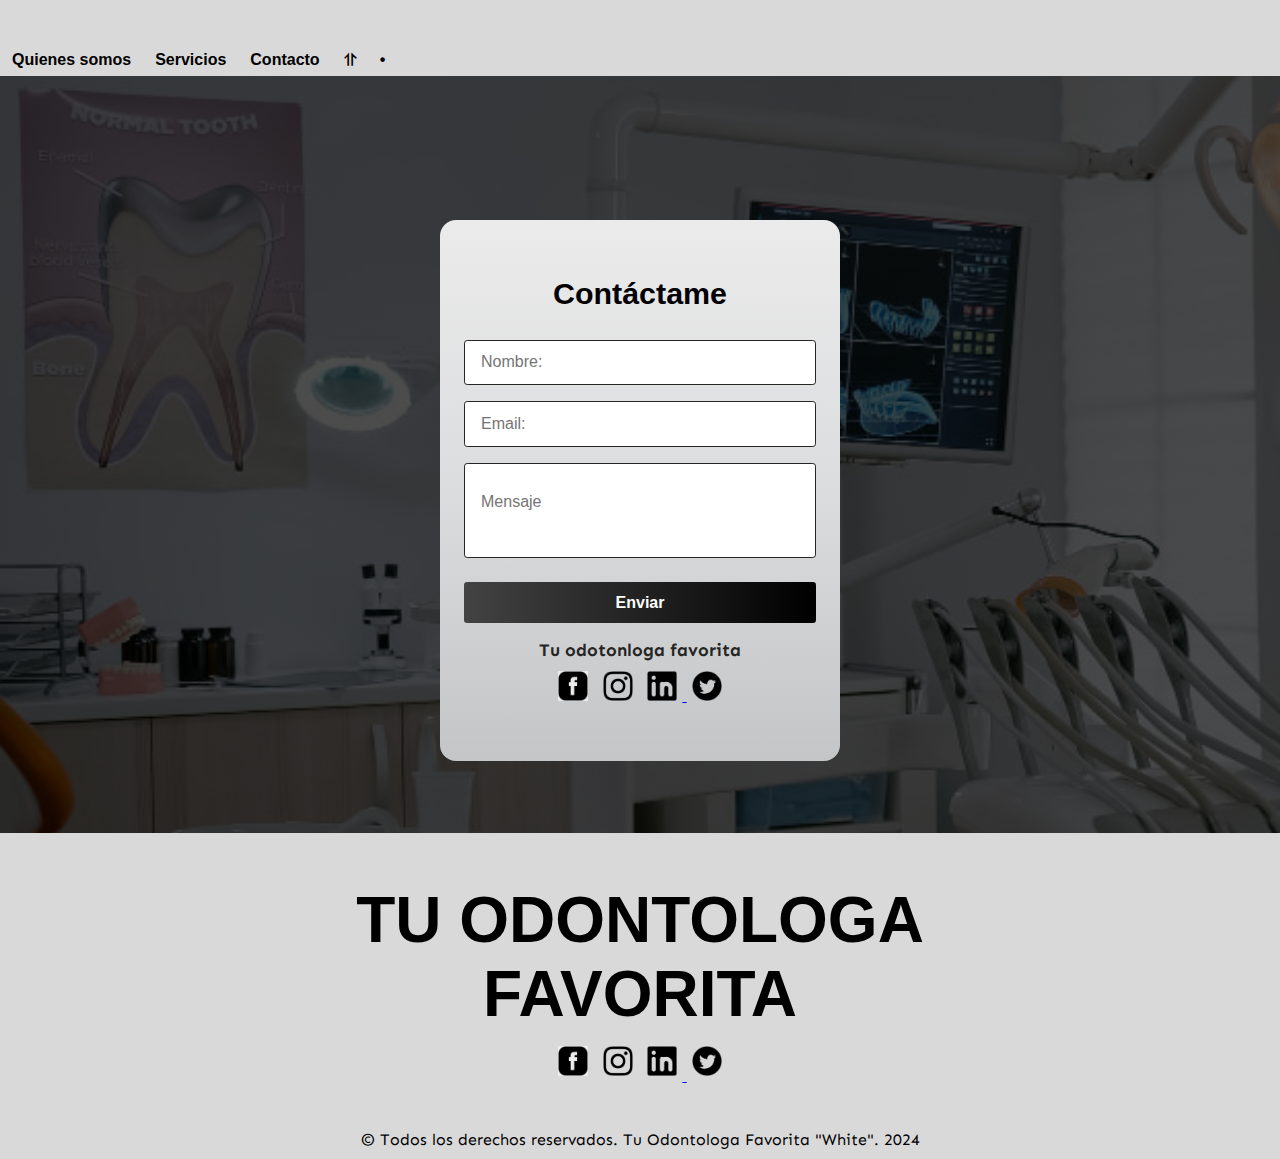
==== contacto.html @ 2cdd818e "Add files via upload" ====
<!DOCTYPE html>
<html lang="en">
    <head>
        <meta charset="UTF-8">
        <meta name="viewoirt" content="width=device-width, initial-scale=1.0">
        <title>White - Contacto</title>
        <link rel="shortcut icon" type="image/x-icon" href="./img/diente.png">
        <link rel="stylesheet" href="./css/2.css">
    </head>
    <body>

        <header id="header">
            <div class="contenedor">
                <p class="logo-text">White</p>
                
                <nav>
                    <a href="./1.html" class="nav-quines-somos">Quienes somos</a>
                    <a href="./servicios.html" class="nav-servicios">Servicios</a>
                    <a href="./contacto.html" class="nav-contacto">Contacto</a>
                    <a href="./precios.html" class="nav-header">⥣</a>
                    <a href="./terminos.html" class="nav-header">•</a>
                </nav>
            </div>
        </header>
<br>
<br>
<br>
<br>
<br>
<br>
<br>
<br>
        <form class="form" id="forms">
            <div class="form_contenedor">
                <h2 class="form_titulo">Contáctame</h2>
                <input type="text" class="form_txt" placeholder="Nombre:" id="nombre">

                <input type="email" class="form_txt" placeholder="Email:" id="email">

                <textarea class="form_txt form-text" placeholder="Mensaje"></textarea>           
            
                <input type="submit" value="Enviar" class="form_cta">

                <div class="iconos">
                    <p><b>Tu odotonloga favorita</b></p>
                    <a href="#"><img src="./img/FacebookBlack.png" alt="Facebook" width="30px" height="30px"></a>
                    <a href="#"><img src="./img/InstagramBlack.png" alt="Instagram" width="30px" height="30px"></a>
                    <a href="#"><img src="./img/LinkedinBlack.png" alt="Linkedin" width="30px" height="30px" >
                    <a href="#"><img src="./img/TwitterBlack.png" alt="Twitter" width="30px" height="30px"></a>
                </div>
                
            </div>
        </form>
<br>
<br>
<br>
<br>
        <footer id="footer">
            <div class="container">
                    <h2>TU ODONTOLOGA<br>FAVORITA</h2>
                    
                    <div class="iconos">
                        
                        <a href="#"><img src="./img/FacebookBlack.png" alt="Facebook" width="20" height="20"></a>
                        <a href="#"><img src="./img/InstagramBlack.png" alt="Instagram" width="20" height="20"></a>
                        <a href="#"><img src="./img/LinkedinBlack.png" alt="Linkedin" width="20" height="20" >
                        <a href="#"><img src="./img/TwitterBlack.png" alt="Twitter" width="20" height="20"></a>
                    </div>

<!--                 <div class="footer-contactos">                    
                    <form action="#">
                        <img src="../img/WhatsAppBlack.png" alt="Gmail" width="47px" height="40px">
                        <button>(+51) 922008800</button>
                    </form>
                    <form action="#">
                        <img src="../img/GmailBlack.png" alt="Gmail" width="37" height="38">
                        <button>odontologia@x1.pe</button>
                    </form>
                    <br> -->
  
                    <p>&copy; Todos los derechos reservados. Tu Odontologa Favorita "White". 2024</p>
                </div>
        </footer>
    </body>
</html>
---- css/2.css ----
@import url('https://fonts.googleapis.com/css2?family=Luckiest+Guy&family=Sen&display=swap');

* {
    box-sizing: border-box;
    margin: 0;
    padding: 0;
}

body{
    font-family: 'Aileron Regular', sans-serif;
    margin: 0;
    background: -webkit-gradient(to right, #434343 0%, black 100%);
    background: linear-gradient(to right, #434343 0%, black 100%);
    height: 100%;
    width: 100%;
    color: rgb(255, 255, 255);
    background-image: linear-gradient(100deg,rgb(0, 0, 0, 0.7),rgb(0, 0, 0, 0.7)),url(../img/clinicaodotologica.jpg);
    background-repeat: no-repeat;
    background-size: cover;
    /* background-attachment: fixed; */
}

h1{font-size: 2.8em;}
h2{ font-size: 1.7em;}
h3{ font-size: 1.5em;}
h4{font-size: 1em;}
h5{font-size: 1.2em; color: #D9D9D9;}

p{font-size: 1em;
    font-family: 'Luckiest Guy', cursive;
    font-family: 'Sen', sans-serif;}

button{
    font-size: 1em;
    font-weight: bold;
    padding: 10px 10px;
    border-radius: 15px;
    border: 1px solid #505152;
    color: rgba(22, 21, 21, 0.836);
    background-color: rgb(248, 249, 247);
}

 .contenedor {
    max-width: 1400px;
    margin: auto; 
 }

header {
    background-color:#D9D9D9 ;
    background-size: cover;
    background-position: center;
 }

.logo-text {
    margin: 0;
    padding: 0.7px 26px;
    font-weight: bold;
    color: rgb(0.2, 0.2, 0.2);
    font-size: 2.3em;
}

.logo-text {
    transform: scale(1);
    transition: transform 0.5s;
}

.logo-text:hover {
    transform: scale(1.4);
}

header .container {
    display: flex;
    flex-direction: column;
    align-items: center;
}
header nav{
    display: flex;
    flex-direction: row;
    text-align: center;
    padding-bottom: 2px;

}


header a {
    padding: 5px 12px;
    text-decoration: none;
    font-weight: bold;
    color: rgb(0.9, 0.9, 0.9);
}

header a:hover {
    color:rgba(18, 10, 63, 0.616);

}

.form {
    position: relative;
    background: linear-gradient(to top, #c4c5c7 0%, #dcdddf 52%, #ebebeb 100%);
    background-color: #E4E4E1;
    width: 90%;
    margin: auto;
    max-width: 400px;
    border-radius: 1em;
    padding: 3.5em 1.5em;
}
.form_contenedor {
    width: 100%;
    display: grid;
    gap: 1em;
    grid-auto-columns: 100%;
}
.form_titulo {
    text-align: center;
    font-size: 1.9rem;
    margin-bottom: .4em;
    outline: none;
    color: #000;
}

.form_txt {
    font-family: inherit;
    font-size: 1rem;
    padding: .8em 1em;
    border: 1px solid #252524;
    border-radius: 0.2em;
}

.form-text {
    resize: none;
    padding: 1.8em 1em;
    margin-bottom: .5em;
}

.form_cta {
    font-family: inherit;
    font-size: 1rem;
    background: -webkit-gradient(to right, #434343 0%, black 100%);
    background: linear-gradient(to right, #434343 0%, black 100%);
    color:rgb(255, 255, 254);
    border: none;
    font-weight: 300;
    padding: .7em 0;
    border-radius: .2em;
    cursor: pointer;
    font-weight: 900;
}
.iconos {
    text-align: center;
    margin: 0 5px;
}
.iconos p {
    font-size: 1.1em;
    color: #252524;
    text-align: center;
    margin-bottom: 10px;
}

.iconos img {
    margin: 0 5px;
}
a img {
    transform: scale(1);
    transition: transform 0.5s;
}
a:hover img {
    transform: scale(1.4);
}

#footer {
    background-color: #D9D9D9;
    margin: 0 auto;
}
#footer .container{
    text-align: center;
}

#footer h2 {
    font-size:1.6em;
    text-align: center;
    margin: 0 auto;
    padding-top: 50px;
    color: #000;

}

#footer .iconos {
    padding-top: 10px;
    padding-bottom: 20px;
}

#footer button{
    font-size: 0.9em;
    font-weight: bold;
    padding: 10px 10px;
   
}

#footer .footer-contactos{
    margin-bottom: 50px;
}
.footer-contactos form {
    display: flex;
    align-items: flex-start;
    justify-content: center;
}



#footer button{
    color: rgb(248, 249, 247);
    background-color:rgba(14, 13, 13, 0.925); 
    border-radius: 20px;
}

#footer button:hover{
    background-color: rgb(248, 249, 247);
    color: black;
    border:1px solid rgb(0, 0 , 0, 0.9);
}

#footer p {
    text-align: center;
    padding-top: 25px;
    padding-bottom: 10px;
    margin: 0 auto;
    color: #000;
}
    #footer h2 {
        font-size: 4em;
    
    }
    #footer .iconos img {
        width: 30px;
        height: 30px;
        margin:5px
        
    }
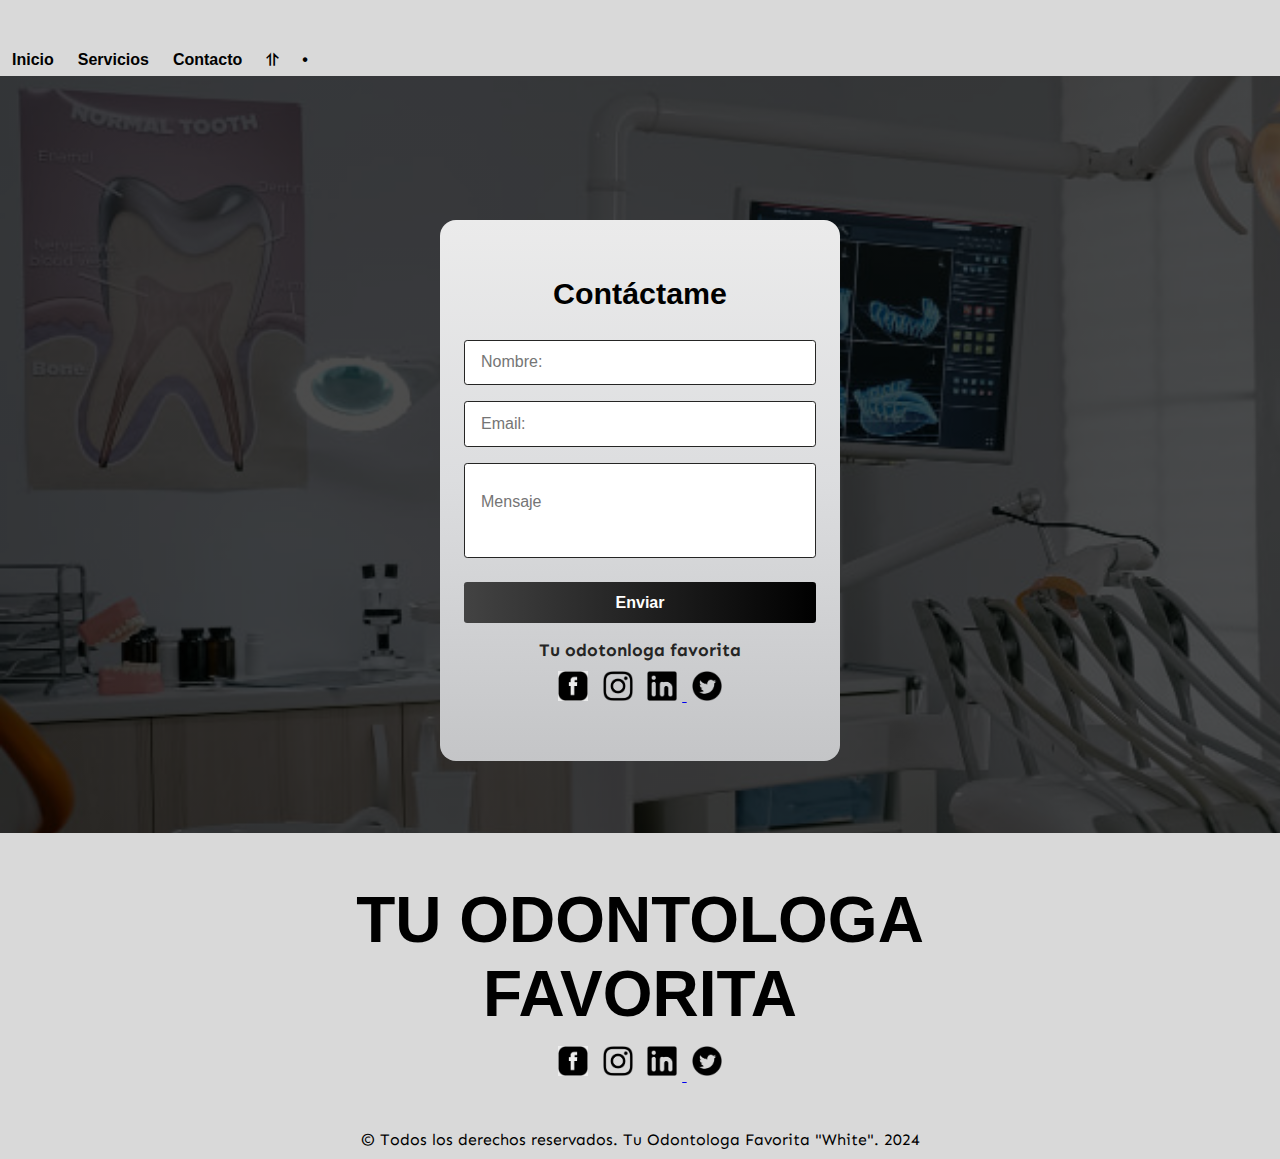
==== commit dc34d0a0: "Update contacto.html" ====
--- a/contacto.html
+++ b/contacto.html
@@ -14,7 +14,7 @@
                 <p class="logo-text">White</p>
                 
                 <nav>
-                    <a href="./1.html" class="nav-quines-somos">Quienes somos</a>
+                    <a href="./index.html" class="nav-quines-somos">Inicio</a>
                     <a href="./servicios.html" class="nav-servicios">Servicios</a>
                     <a href="./contacto.html" class="nav-contacto">Contacto</a>
                     <a href="./precios.html" class="nav-header">⥣</a>
@@ -82,4 +82,4 @@
                 </div>
         </footer>
     </body>
-</html>+</html>
